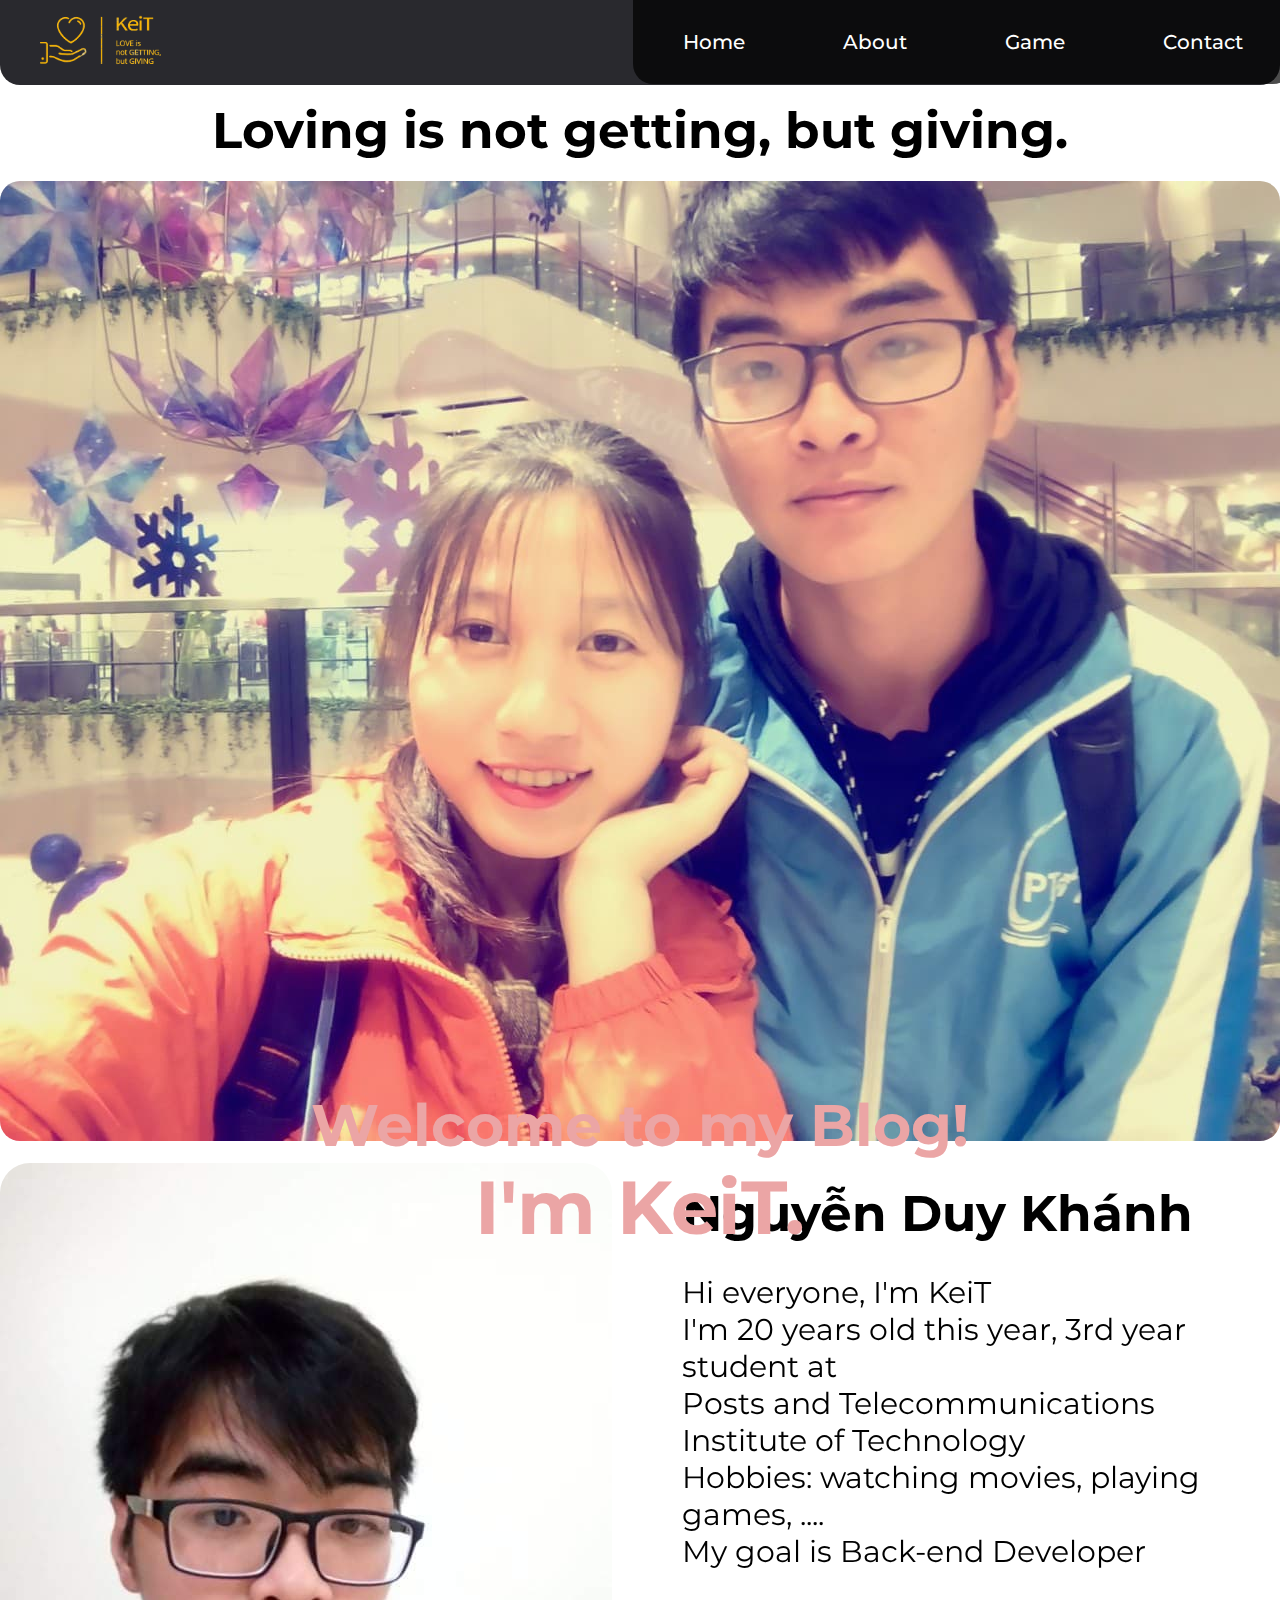
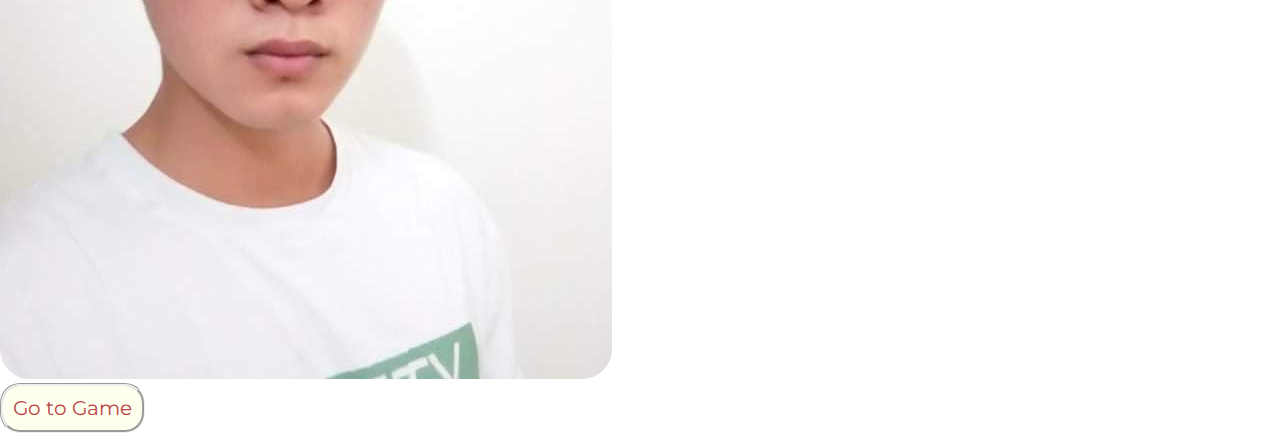
==== index.html @ 963a1bcb "update" ====
<!-- http://themes.wplook.com/?ref=3&themename=morning-time -->
<!DOCTYPE html>
<html lang="en">
<head>
    <meta charset="UTF-8">
    <meta name="viewport" content="width=device-width, initial-scale=1.0">
    <link rel="stylesheet" href="css/style.css">
    <link href="https://fonts.googleapis.com/css2?family=Montserrat:ital,wght@0,100;0,200;0,300;0,400;0,500;1,100;1,200;1,300;1,400;1,500&display=swap" rel="stylesheet">
    
    <title>My Page</title>
</head>
<body>
  <!-- -.header -->
    <div class="header">
        
        <section class="snav">
          <a href="#"><img src="./image/logo.png" alt="#" class="logo"></a>
            <nav class="navigation">
                <ul>
                    <li><a href="#slide">Home</a></li>
                    <li><a href="#">About</a></li>
                    <li><a href="#">Game</a></li>
                    <li><a href="#">Contact</a></li>
                </ul>
            </nav>
            
        </section>
    </div>
    <!-- -.header -->
    <!-- -.container -->
    <div class="container">
      <div class="back"></div>
      <!-- -.slide -->
      <div class="slide">
          <!-- -.slideshow-container -->
          <div class="slideshow-container">
              <h2 id="love">Loving is not getting, but giving.</h2>
              <div class="mySlides fade">
                <img src="./image/slide-1.jpg" style="width:100%">
                <div class="text">
                  <h3 class="text1">
                    Welcome to my Blog!
                  </h3>
                  <h2 class="text1">
                    I'm KeiT.
                  </h2>
                </div>
              </div>
              
              <div class="mySlides fade">
                <img src="./image/slide-2.jpg" style="width:100%">
                <div class="text">
                  <h3 class="text1">
                    This is my Sweetie!
                  </h3>
                </div>
              </div>
              
              <div class="mySlides fade">
                <img src="./image/slide-3.jpg" style="width:100%">
                <div class="text">
                  <h3 class="text1">
                    And more!
                  </h3>
                </div>
              </div>
            
          </div>
            <!-- -.slideshow-container -->
            <br>
              
            <div style="text-align:center">
              <span class="dot" onclick="currentSlide(0)"></span> 
              <span class="dot" onclick="currentSlide(1)"></span> 
              <span class="dot" onclick="currentSlide(2)"></span> 
            </div>
      </div>
      <!-- -.slide -->
      <!-- -.about -->
      <div class="about">
        <div class="about-avatar">
          <img src="./image/my-photo.jpg" alt="#" class="avatar">
        </div>
        <div class="info">
          <h2>Nguyễn Duy Khánh</h2>
          <p>Hi everyone, I'm KeiT
            <br>I'm 20 years old this year, 3rd year student at 
            <br>Posts and Telecommunications Institute of Technology
            <br>Hobbies: watching movies, playing games, ....
            <br>My goal is Back-end Developer</p>
        </div>
      </div> 
      <!-- -.about -->
      <!--.game-->
      <div class="game">
        <a href="http://google.com" class="button">Go to Game</a>
      </div>
    </div>
    <!-- -.container -->
    <footer class="contact">
      
    </footer>
</body>
<script src="js/script.js"></script>
</html>
---- css/style.css ----
* {
    padding: 0;
    margin: 0;
    box-sizing: border-box;
    font-family: 'Montserrat', sans-serif;
    text-decoration: none;
}
.header{
    
    position: absolute;
    z-index: 999;
}

.snav {
    position: fixed;
    top: 0;
    width: 100%;
    transition: 0.3s ease-in;
    z-index: 999;
    display: inline;
    justify-content: center;
    align-items: center;
    padding: 0;
    margin: 0;
    background-color: rgb(41, 41, 46);
    height: auto;
    border-radius: 0 0 20px 20px;
}
.header .snav .logo{
  margin: 15px 40px;
  width: 132px;
  left: 0;
}
.snav .navigation {
    position: absolute;
    top: 0;
    width: 660px;
    background: rgba(0, 0, 0, 0.7);
    border-radius: 0 0 20px 20px;
    padding: 1.25rem 2.5rem;
    left: 633px;
}

.snav .navigation ul {
    display: flex;
    justify-content: space-between;
    list-style: none;
}

.snav .navigation ul li a {
    transition: 0.3s ease-in;
    cursor: pointer;
    color: #fff;
    font-weight: 500;
    padding: 0.625rem;
    font-size: 1.25rem;
    display: block;
}

.snav .navigation ul li a:hover {
    transform: scale(1.5);
    color: #e30909;
    text-shadow: 2px 2px 2px rgba(0, 0, 0, 0.3);
}

.snav .navigation.scroll {
    background: #fff;
    box-shadow: 0px 0px 20px rgba(0, 0, 0, 0.1);
}

.snav .navigation.scroll a {
    color: #636e72;
}

/* Slideshow container */
.container .back {
  position: fixed;
  padding: 0;
  margin: 0;
  top: 0;
  left: 0;
  width: 100%;
  height: 100%;
  background: white;
  animation-name: backdiv;
  animation-duration: 1s;
  animation-iteration-count: infinite;
}
@keyframes backdiv {
  50% {
    background: #ffe6f2;
  }
}
.slideshow-container {
  max-width: 1500px;
  position: relative;
  margin: auto;
  top: 100px;
}
.slideshow-container #love {
  text-align: center;
  font-size: 50px;

}
.slideshow-container h2:hover {
    transform: scale(1.5);
    color: #9c3709;
    text-shadow: 2px 2px 2px rgba(0, 0, 0, 0.3);
}
/* Ẩn các slider */
.mySlides {
    display: none;
    position: relative;
    z-index: 1;
    top:20px;
}
/* Định dạng nội dung Caption */
.text {
  color: #eba5a5;
  font-size: 50px;
  padding: 8px 12px;
  position: absolute;
  top: 900px;
  width: 100%;
  text-align: center;
}
.mySlides img{
  border-radius: 20px;
}
/* định dạng các chấm chuyển đổi các slide */
.dot {
  cursor:pointer;
  height: 13px;
  width: 13px;
  margin: 0 2px;
  background-color: #bbb;
  border-radius: 50%;
  display: inline-block;
  transition: background-color 0.6s ease;
}
/* khi được hover, active đổi màu nền */
.active, .dot:hover {
  background-color: #717171;
}
 
/* Thêm hiệu ứng khi chuyển đổi các slide */
.fade {
  -webkit-animation-name: fade;
  -webkit-animation-duration: 3s;
  animation-name: fade;
  animation-duration: 3s;
}
 
@-webkit-keyframes fade {
  from {opacity: .4} 
  to {opacity: 1}
}
 
@keyframes fade {
  from {opacity: .4} 
  to {opacity: 1}
}
.container .about{
  max-width: 1500px;
  position: relative;
  margin: auto;
  top: 100px;
  display: flex;
}
.container .about .avatar{
  border-radius: 30px;
  margin-right: 70px;
}

.container .about .info{
  text-align: left;
  margin-top: 20px;
  font-family: 'Times New Roman', sans-serif;
}
.container .about .info h2{
  font-size: 50px;
  margin-bottom: 30px;
}
.container .about .info p{
  font-size: 30px;
  margin-bottom: 30px;
}
.container .game{
  max-width: 1500px;
  position: relative;
  margin: auto;
  top: 100px;
  display: flex;
}

.container .game a.button {
  -webkit-appearance: button;
  -moz-appearance: button;
  appearance: button;
  width: auto;
  border-style: groove;
  text-decoration: none;
  background-color: ivory;
  font-size: 20px;
  color: #bb4444;
  border-radius: 20px;
  padding: 10px;
}
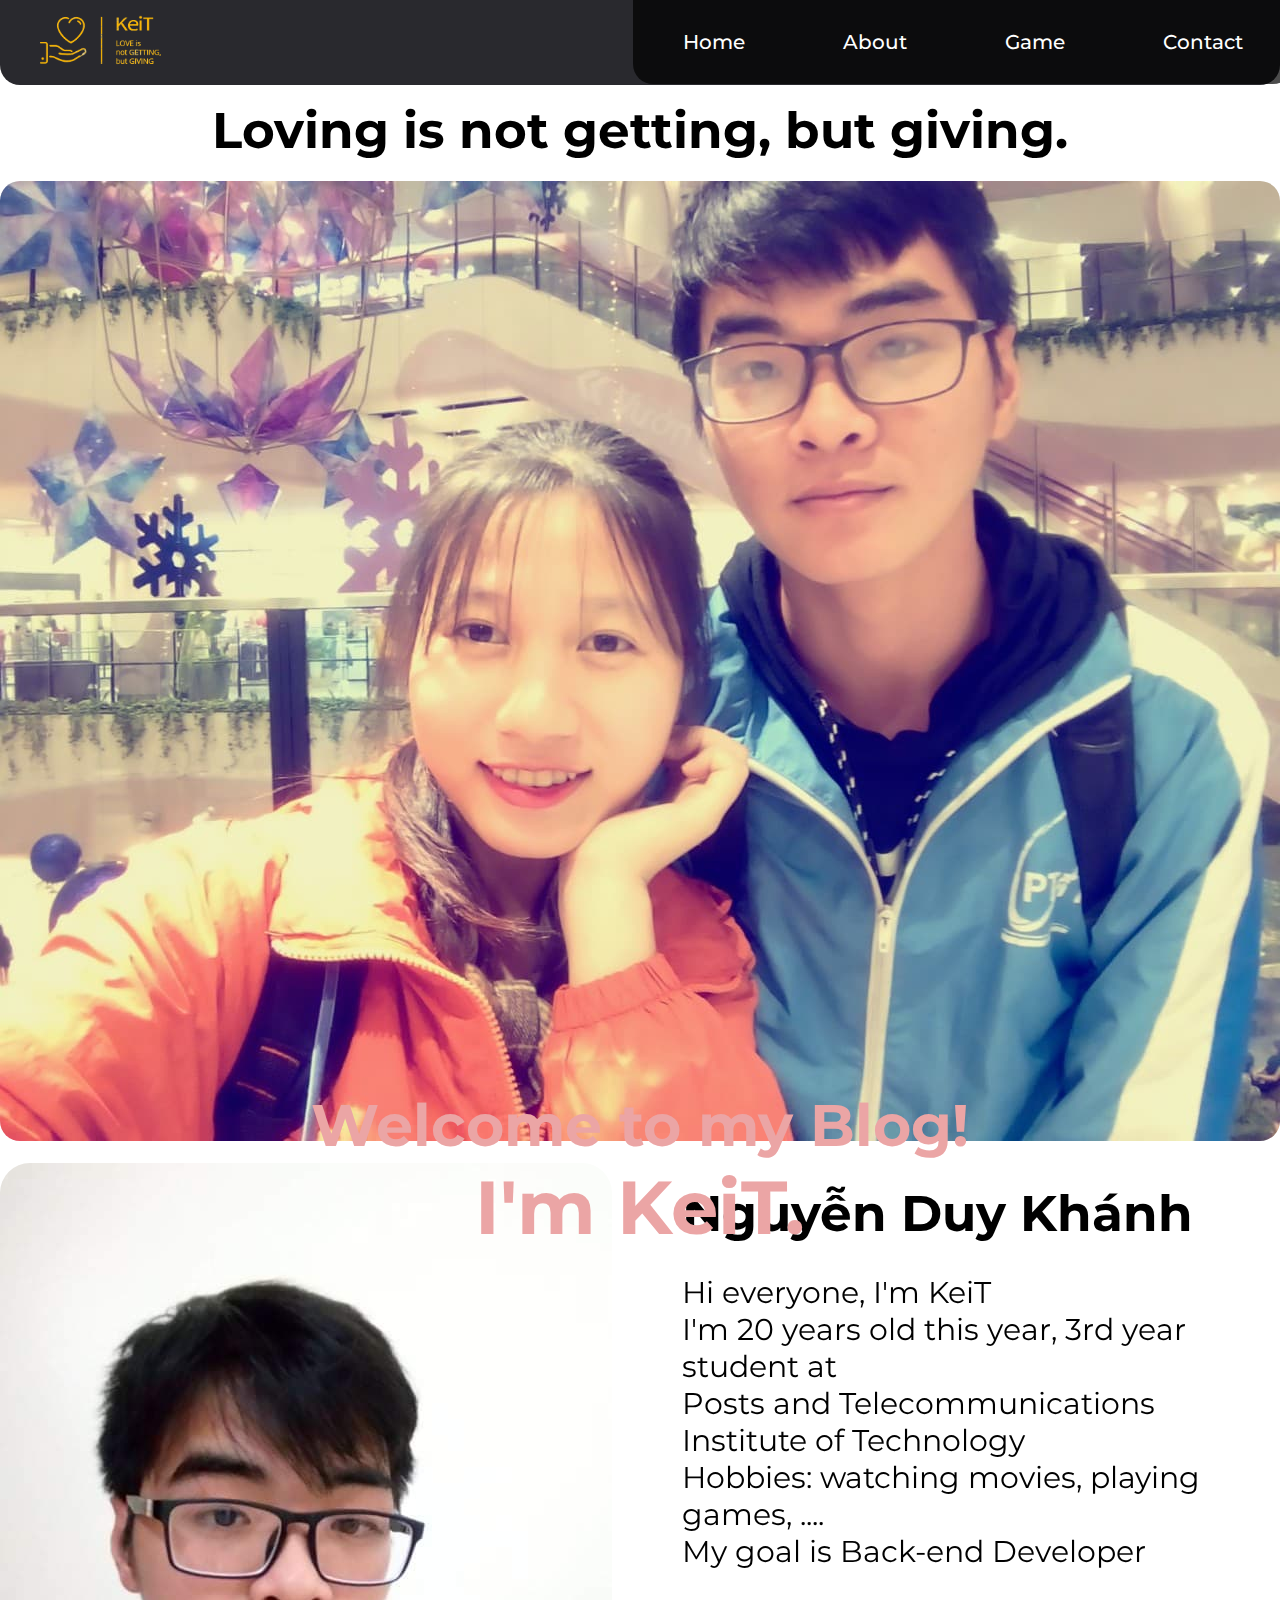
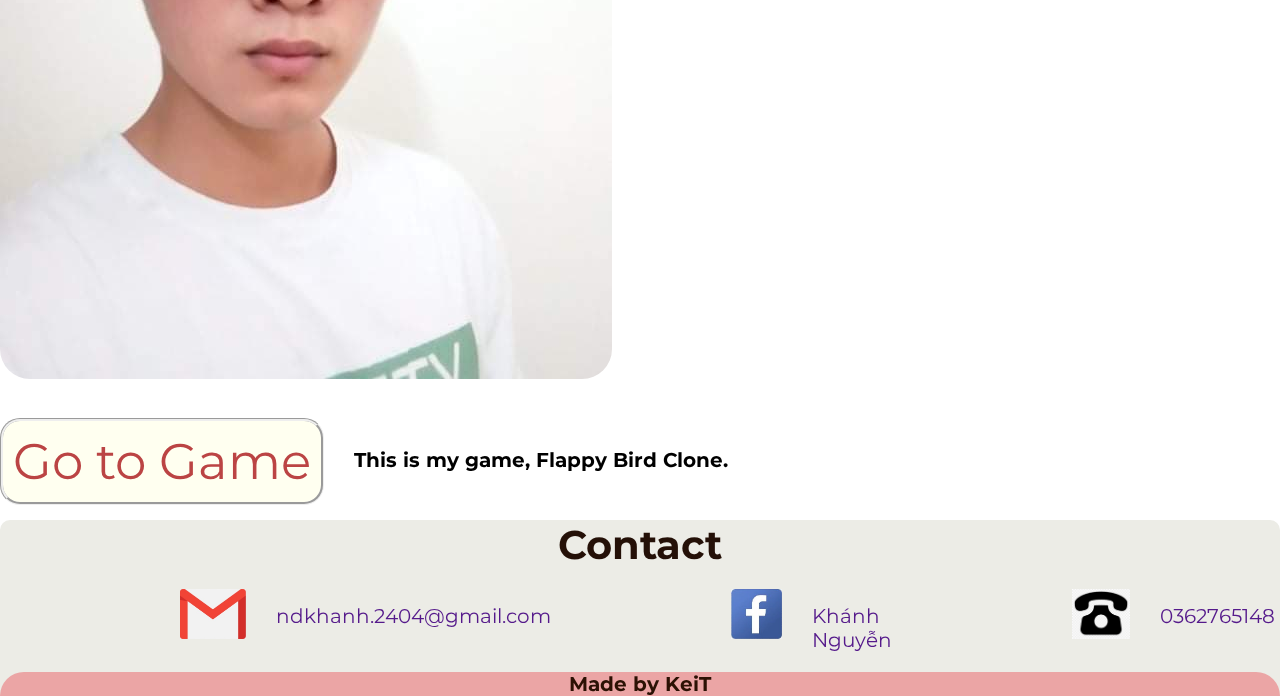
==== commit 9330812b: "update" ====
--- a/index.html
+++ b/index.html
@@ -94,12 +94,20 @@
       <!--.game-->
       <div class="game">
         <a href="http://google.com" class="button">Go to Game</a>
+        <p>This is my game, Flappy Bird Clone.</p>
       </div>
     </div>
     <!-- -.container -->
-    <footer class="contact">
-      
-    </footer>
+    <div class="contact">
+      <h1>Contact</h1>
+      <ul>
+        <li class="icon"><a href=""><img class="icon1" src="./image/email.jpg" alt=""><p>ndkhanh.2404@gmail.com</p></a></li>
+        <li class="icon"><a href=""><img class="icon1" src="./image/facebook.jpg" alt=""><p>Khánh Nguyễn</p></a> </li>
+        <li class="icon"><a href=""><img class="icon1" src="./image/phone.png" alt=""><p>0362765148</p></a> </li>
+        <li class="icon"><a href=""><img class="icon1" src="./image/home.png" alt=""><p>Vĩnh Phúc</p></a> </li>
+      </ul>
+      <p id="text-contact">Made by KeiT</p>
+    </div>
 </body>
 <script src="js/script.js"></script>
 </html>--- a/css/style.css
+++ b/css/style.css
@@ -189,8 +189,9 @@
   max-width: 1500px;
   position: relative;
   margin: auto;
-  top: 100px;
-  display: flex;
+  top: 135px;
+  display: flex;
+  
 }
 
 .container .game a.button {
@@ -201,8 +202,63 @@
   border-style: groove;
   text-decoration: none;
   background-color: ivory;
-  font-size: 20px;
+  font-size: 50px;
   color: #bb4444;
   border-radius: 20px;
   padding: 10px;
+}
+.container .game p{
+  font-size: 20px;
+  margin-left: 30px;
+  padding-top: 30px;
+  font-weight: bold;
+}
+.contact{
+  max-width: 100%;
+  position: relative;
+  margin: auto;
+  top: 150px;
+  background-color: rgb(236, 236, 230);
+  border-radius: 10px 10px 0 0;
+}
+.contact h1{
+  text-align: center;
+  font-size: 40px;
+  color: #241007;
+}
+.contact h1:hover {
+  transform: scale(1.5);
+  color: #e30909;
+  text-shadow: 2px 2px 2px rgba(0, 0, 0, 0.3);
+}
+.contact ul{
+  display: flex;
+  list-style: none;
+  margin-top: 20px;
+}.contact ul li a{
+  display: flex;
+  margin-left: 150px;
+}
+.icon1{
+  height: 50px;
+  margin-left: 30px;
+  background-image: none !important;
+}
+.contact .icon1:hover {
+  transform: scale(1.5);
+  text-shadow: 2px 2px 2px rgba(0, 0, 0, 0.3);
+}
+.icon p{
+  margin-top: 15px;
+  margin-left: 30px;
+  font-size: 20px;
+}
+#text-contact{
+  background-color: #eba5a5;
+  margin-top: 20px;
+  text-align: center;
+  font-weight: bold;
+  font-size: 20px;
+  color: #2c1104;
+  border-radius: 90px 90px 0 0;
 }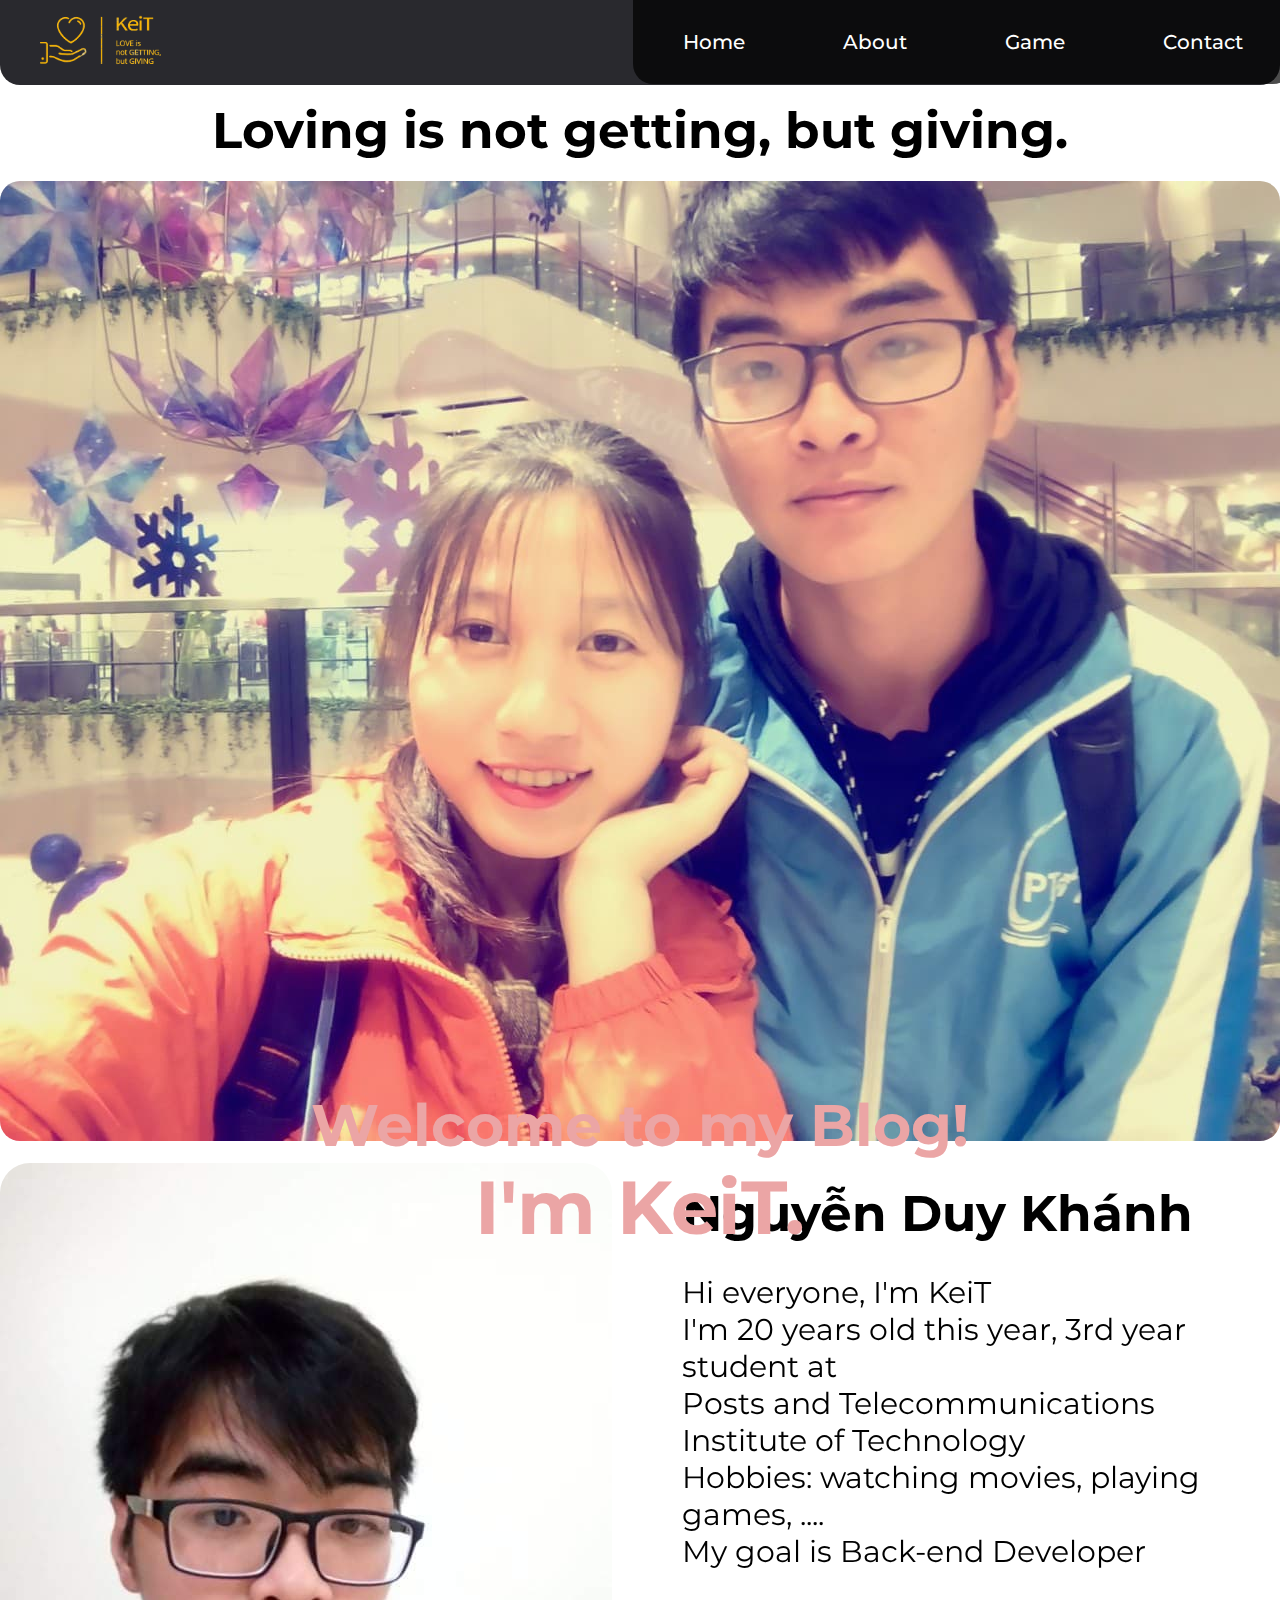
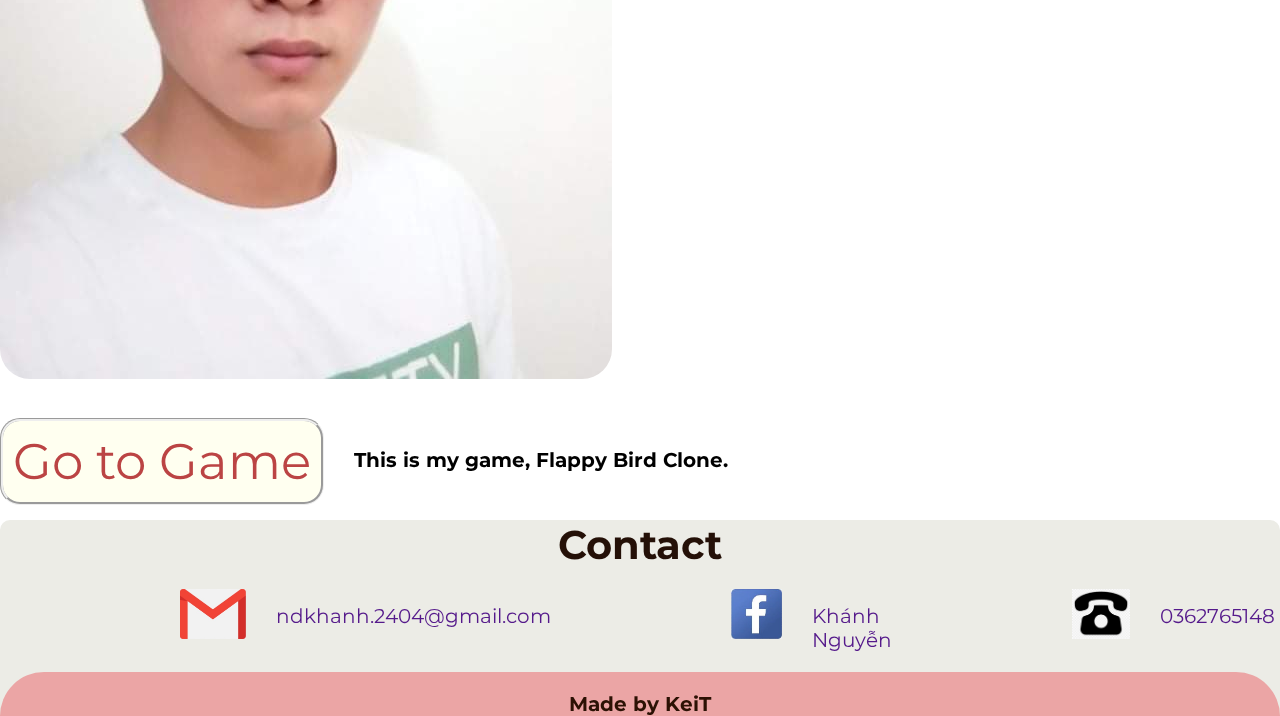
==== commit 306ce74e: "update" ====
--- a/index.html
+++ b/index.html
@@ -93,7 +93,7 @@
       <!-- -.about -->
       <!--.game-->
       <div class="game">
-        <a href="http://google.com" class="button">Go to Game</a>
+        <a href="./FlappyBird/index.html" class="button">Go to Game</a>
         <p>This is my game, Flappy Bird Clone.</p>
       </div>
     </div>
--- a/css/style.css
+++ b/css/style.css
@@ -261,4 +261,5 @@
   font-size: 20px;
   color: #2c1104;
   border-radius: 90px 90px 0 0;
+  padding-top: 20px;
 }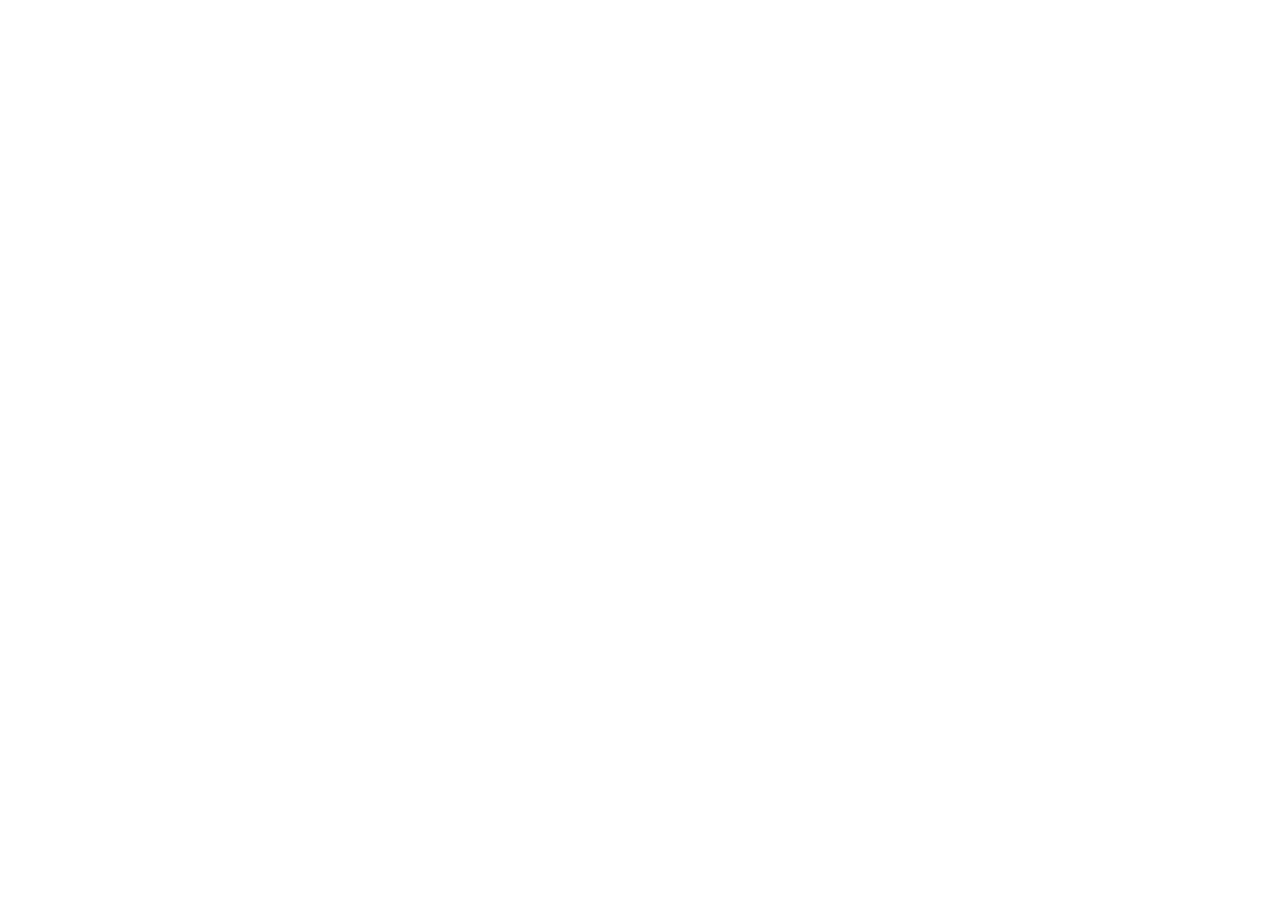
==== commit 35defc1f: "Updates" ====
--- a/index.html
+++ b/index.html
@@ -1,113 +1 @@
-<!-- http://themes.wplook.com/?ref=3&themename=morning-time -->
-<!DOCTYPE html>
-<html lang="en">
-<head>
-    <meta charset="UTF-8">
-    <meta name="viewport" content="width=device-width, initial-scale=1.0">
-    <link rel="stylesheet" href="css/style.css">
-    <link href="https://fonts.googleapis.com/css2?family=Montserrat:ital,wght@0,100;0,200;0,300;0,400;0,500;1,100;1,200;1,300;1,400;1,500&display=swap" rel="stylesheet">
-    
-    <title>My Page</title>
-</head>
-<body>
-  <!-- -.header -->
-    <div class="header">
-        
-        <section class="snav">
-          <a href="#"><img src="./image/logo.png" alt="#" class="logo"></a>
-            <nav class="navigation">
-                <ul>
-                    <li><a href="#slide">Home</a></li>
-                    <li><a href="#">About</a></li>
-                    <li><a href="#">Game</a></li>
-                    <li><a href="#">Contact</a></li>
-                </ul>
-            </nav>
-            
-        </section>
-    </div>
-    <!-- -.header -->
-    <!-- -.container -->
-    <div class="container">
-      <div class="back"></div>
-      <!-- -.slide -->
-      <div class="slide">
-          <!-- -.slideshow-container -->
-          <div class="slideshow-container">
-              <h2 id="love">Loving is not getting, but giving.</h2>
-              <div class="mySlides fade">
-                <img src="./image/slide-1.jpg" style="width:100%">
-                <div class="text">
-                  <h3 class="text1">
-                    Welcome to my Blog!
-                  </h3>
-                  <h2 class="text1">
-                    I'm KeiT.
-                  </h2>
-                </div>
-              </div>
-              
-              <div class="mySlides fade">
-                <img src="./image/slide-2.jpg" style="width:100%">
-                <div class="text">
-                  <h3 class="text1">
-                    This is my Sweetie!
-                  </h3>
-                </div>
-              </div>
-              
-              <div class="mySlides fade">
-                <img src="./image/slide-3.jpg" style="width:100%">
-                <div class="text">
-                  <h3 class="text1">
-                    And more!
-                  </h3>
-                </div>
-              </div>
-            
-          </div>
-            <!-- -.slideshow-container -->
-            <br>
-              
-            <div style="text-align:center">
-              <span class="dot" onclick="currentSlide(0)"></span> 
-              <span class="dot" onclick="currentSlide(1)"></span> 
-              <span class="dot" onclick="currentSlide(2)"></span> 
-            </div>
-      </div>
-      <!-- -.slide -->
-      <!-- -.about -->
-      <div class="about">
-        <div class="about-avatar">
-          <img src="./image/my-photo.jpg" alt="#" class="avatar">
-        </div>
-        <div class="info">
-          <h2>Nguyễn Duy Khánh</h2>
-          <p>Hi everyone, I'm KeiT
-            <br>I'm 20 years old this year, 3rd year student at 
-            <br>Posts and Telecommunications Institute of Technology
-            <br>Hobbies: watching movies, playing games, ....
-            <br>My goal is Back-end Developer</p>
-        </div>
-      </div> 
-      <!-- -.about -->
-      <!--.game-->
-      <div class="game">
-        <a href="./FlappyBird/index.html" class="button">Go to Game</a>
-        <p>This is my game, Flappy Bird Clone.</p>
-      </div>
-    </div>
-    <!-- -.container -->
-    <div class="contact">
-      <h1>Contact</h1>
-      <ul>
-        <li class="icon"><a href=""><img class="icon1" src="./image/email.jpg" alt=""><p>ndkhanh.2404@gmail.com</p></a></li>
-        <li class="icon"><a href=""><img class="icon1" src="./image/facebook.jpg" alt=""><p>Khánh Nguyễn</p></a> </li>
-        <li class="icon"><a href=""><img class="icon1" src="./image/phone.png" alt=""><p>0362765148</p></a> </li>
-        <li class="icon"><a href=""><img class="icon1" src="./image/home.png" alt=""><p>Vĩnh Phúc</p></a> </li>
-      </ul>
-      <p id="text-contact">Made by KeiT</p>
-    </div>
-</body>
-<script src="js/script.js"></script>
-</html>+<!doctype html><html lang="en"><head><meta charset="utf-8"/><link rel="icon" href="/chat-app/favicon.ico"/><meta name="viewport" content="width=device-width,initial-scale=1"/><meta name="theme-color" content="#000000"/><meta name="description" content="Web site created using create-react-app"/><link rel="apple-touch-icon" href="/chat-app/logo192.png"/><link rel="manifest" href="/chat-app/manifest.json"/><title>React App</title><link href="/chat-app/static/css/main.e35246d3.chunk.css" rel="stylesheet"></head><body><noscript>You need to enable JavaScript to run this app.</noscript><div id="root"></div><script>!function(e){function t(t){for(var n,l,i=t[0],a=t[1],p=t[2],f=0,s=[];f<i.length;f++)l=i[f],Object.prototype.hasOwnProperty.call(o,l)&&o[l]&&s.push(o[l][0]),o[l]=0;for(n in a)Object.prototype.hasOwnProperty.call(a,n)&&(e[n]=a[n]);for(c&&c(t);s.length;)s.shift()();return u.push.apply(u,p||[]),r()}function r(){for(var e,t=0;t<u.length;t++){for(var r=u[t],n=!0,i=1;i<r.length;i++){var a=r[i];0!==o[a]&&(n=!1)}n&&(u.splice(t--,1),e=l(l.s=r[0]))}return e}var n={},o={1:0},u=[];function l(t){if(n[t])return n[t].exports;var r=n[t]={i:t,l:!1,exports:{}};return e[t].call(r.exports,r,r.exports,l),r.l=!0,r.exports}l.m=e,l.c=n,l.d=function(e,t,r){l.o(e,t)||Object.defineProperty(e,t,{enumerable:!0,get:r})},l.r=function(e){"undefined"!=typeof Symbol&&Symbol.toStringTag&&Object.defineProperty(e,Symbol.toStringTag,{value:"Module"}),Object.defineProperty(e,"__esModule",{value:!0})},l.t=function(e,t){if(1&t&&(e=l(e)),8&t)return e;if(4&t&&"object"==typeof e&&e&&e.__esModule)return e;var r=Object.create(null);if(l.r(r),Object.defineProperty(r,"default",{enumerable:!0,value:e}),2&t&&"string"!=typeof e)for(var n in e)l.d(r,n,function(t){return e[t]}.bind(null,n));return r},l.n=function(e){var t=e&&e.__esModule?function(){return e.default}:function(){return e};return l.d(t,"a",t),t},l.o=function(e,t){return Object.prototype.hasOwnProperty.call(e,t)},l.p="/chat-app/";var i=this.webpackJsonpclient=this.webpackJsonpclient||[],a=i.push.bind(i);i.push=t,i=i.slice();for(var p=0;p<i.length;p++)t(i[p]);var c=a;r()}([])</script><script src="/chat-app/static/js/2.da6c57dd.chunk.js"></script><script src="/chat-app/static/js/main.850ae373.chunk.js"></script></body></html>